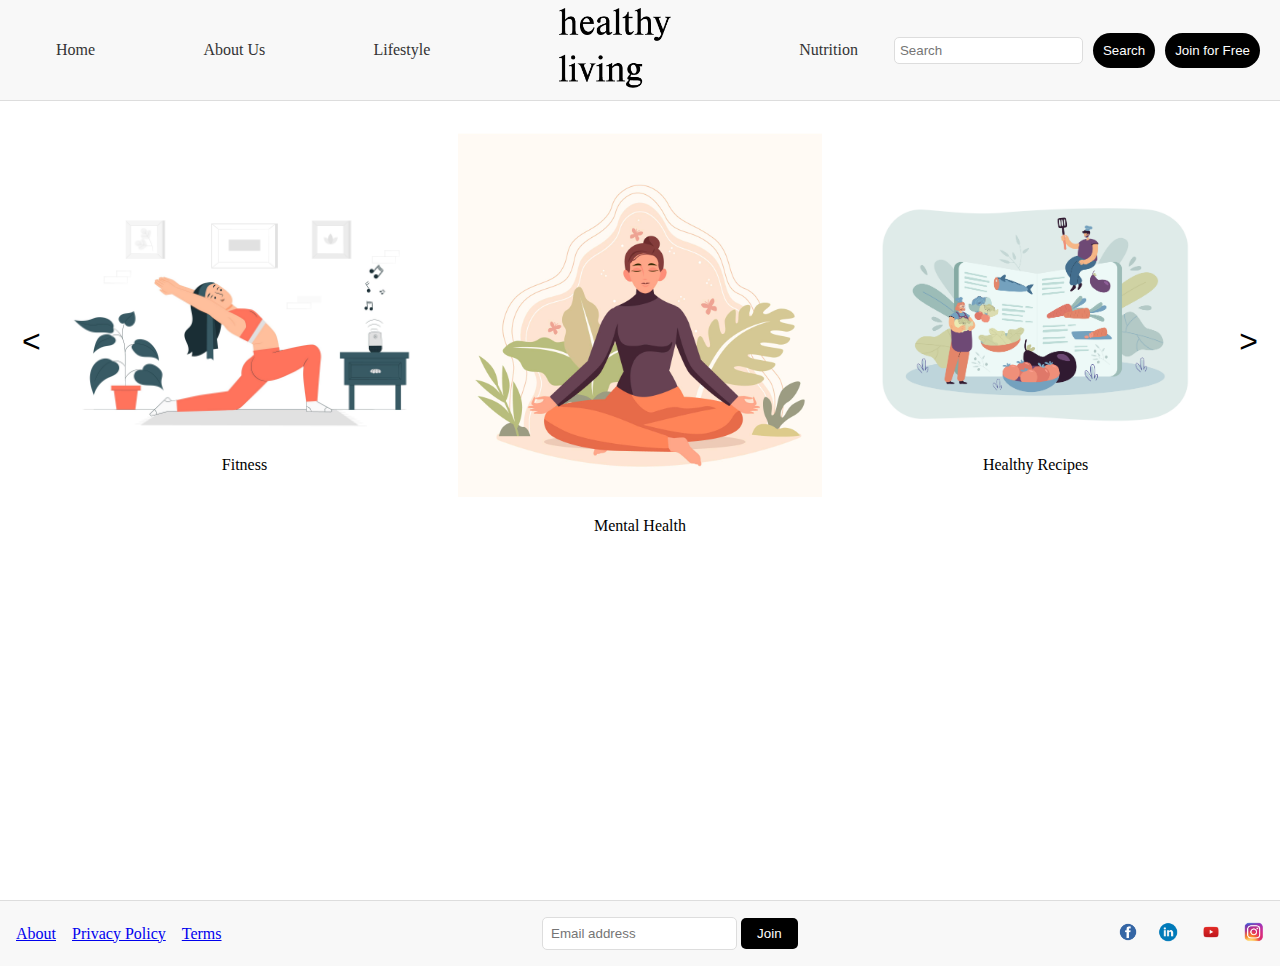
==== index.html @ 760a1e32 "first commit" ====
<!DOCTYPE html>
<html lang="en">
<head>
    <meta charset="UTF-8">
    <meta name="viewport" content="width=device-width, initial-scale=1.0">
    <title>Home</title>
    <link rel="stylesheet" href="styles.css">
</head>
<body>
    <div class="wrapper">
        <header>
            <nav>
                <ul>
                    <li><a href="index.html">Home</a></li>
                    <li><a href="about.html">About Us</a></li>
                    <li><a href="lifestyle.html">Lifestyle</a></li>
                    <li><a href="index.html"><img src="logo.png" alt="Logo" class="logo"></a></li>
                    <li><a href="nutrition.html">Nutrition</a></li>
                </ul>
                <div class="search-join">
                    <input type="text" placeholder="Search">
                    <button>Search</button>
                    <button class="join-btn">Join for Free</button>
                </div>
            </nav>
        </header>
        <main>
            <section class="content">
                <div class="carousel">
                    <button class="carousel-btn left">&lt;</button>
                    <div class="carousel-item">
                        <img src="fitness.jpg" alt="Fitness">
                        <p>Fitness</p>
                    </div>
                    <div class="carousel-item">
                        <img src="mental_health.jpg" alt="Mental Health">
                        <p>Mental Health</p>
                    </div>
                    <div class="carousel-item">
                        <img src="healthy_recipes.jpg" alt="Healthy Recipes">
                        <p>Healthy Recipes</p>
                    </div>
                    <button class="carousel-btn right">&gt;</button>
                </div>
            </section>
        </main>
    </div>
    <footer>
        <ul>
            <li><a href="#">About</a></li>
            <li><a href="#">Privacy Policy</a></li>
            <li><a href="#">Terms</a></li>
        </ul>
        <div class="subscribe">
            <input type="email" placeholder="Email address">
            <button>Join</button>
        </div>
        <div class="social">
            <a href="#"><img src="facebook.png" alt="Facebook"></a>
            <a href="#"><img src="linkedin.png" alt="LinkedIn"></a></li>
            <a href="#"><img src="youtube.png" alt="YouTube"></a></li>
            <a href="#"><img src="instagram.png" alt="Instagram"></a></li>
        </div>
    </footer>
</body>
</html>
---- styles.css ----
/* Base styles */
html, body {
    height: 100%;
    margin: 0;
    font-family: Georgia, 'Times New Roman', Times, serif, sans-serif;
}



.wrapper {
    display: flex;
    flex-direction: column;
    min-height: 100vh;
}

main {
    flex-grow: 1;
    padding: 2rem;
}

header {
    background-color: #f8f8f8;
    border-bottom: 1px solid #ddd;
}

nav {
    display: flex;
    justify-content: space-between;
    align-items: center;
    max-height: 100px;
    margin: 0 auto;
    padding: 0 20px;
}

nav ul {
    list-style: none;
    margin: 0;
    padding: 0;
    display: flex;
    gap: 20px;
    flex-grow: 1; /* Allow ul to take up remaining space */
    align-items: center;
    justify-content: space-between;
}

nav ul li {
    display: inline;
    padding: 1rem;
}

nav ul li a {
    text-decoration: none;
    color: black;
    padding: 10px 20px;
    display: block;
    color: #333;
}

nav .logo {
   
    padding: 10px 20px;
    border-radius: 5px;
    height: 80px;
    margin: 1rem 0;
}

.search-join {
    display: flex;
    gap: 10px;
    align-items: center;
}

.search-join input {
    padding: 5px;
    border: 1px solid #ddd;
    border-radius: 5px;
}

.search-join button {
    background-color: black;
    color: white;
    border: none;
    padding: 10px 10px;
    border-radius: 20px;
    margin-left: auto; /* Push the search bar and button to the right */
}

.content {
    display: flex;
    flex-direction: column;
    align-items: center;
    justify-content: center;
    text-align: center; /* Center content */
}

.content img {
    max-width: 100%; /* Ensure images don't overflow */
    height: auto;
    margin: 1rem 0;
}

.carousel {
    display: flex;
    align-items: center;
    overflow-x: auto; /* Allow horizontal scrolling on small screens */
    margin: 0 -1rem; /* Adjust margins for buttons */
}

.carousel-item {
    text-align: center;
    margin: 0 1rem;
    flex: 1;
}

.carousel-item img {
    max-width: 100%;
    height: auto;
    margin: 0 auto;
}

.carousel-btn {
    background: none;
    border: none;
    font-size: 2rem;
    cursor: pointer;
}

footer {
    background-color: #f8f8f8;
    border-top: 1px solid #ddd;
    padding: 1rem;
    display: flex;
    justify-content: space-between;
    align-items: center;
}

footer ul {
    list-style: none;
    margin: 0;
    padding: 0;
    display: flex;
}

footer ul li {
    margin-right: 1rem;
}

footer .subscribe input {
    padding: 0.5rem;
    border: 1px solid #ddd;
    border-radius: 5px;
}

footer .subscribe button {
    background-color: black;
    color: white;
    padding: 0.5rem 1rem;
    border: none;
    border-radius: 5px;
}

footer .social img {
    height: 20px;
    margin-left: 1rem;
}

/* Media Queries for responsiveness */
@media (max-width: 768px) {
    nav ul {
        flex-direction: column; /* Stack nav items vertically */
        align-items: stretch;
        text-align: center;
    }

    nav ul li {
        padding: 0.5rem 0;
    }

    .carousel {
        overflow-x: auto;
        margin: 0;
        scroll-snap-type: x mandatory; /* Enable snap scrolling */
    }

    .carousel-item {
        margin: 0;
        scroll-snap-align: start; /* Align items to the start of the container */
    }
}
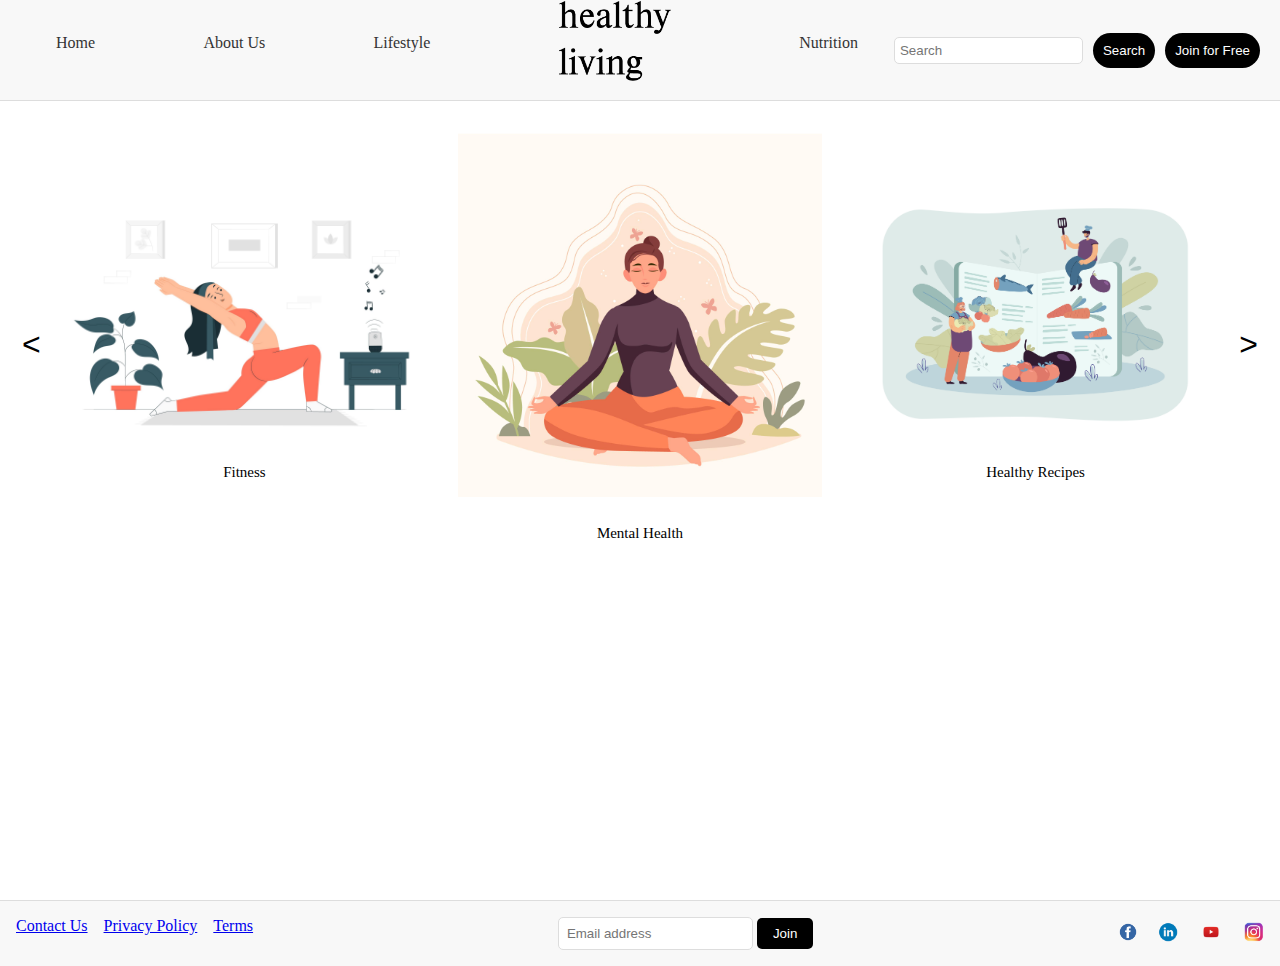
==== commit 7322213c: "Update 1" ====
--- a/index.html
+++ b/index.html
@@ -14,13 +14,13 @@
                     <li><a href="index.html">Home</a></li>
                     <li><a href="about.html">About Us</a></li>
                     <li><a href="lifestyle.html">Lifestyle</a></li>
-                    <li><a href="index.html"><img src="logo.png" alt="Logo" class="logo"></a></li>
+                    <li><a href="index.html"><img src="images/logo.png" alt="Logo" class="logo"></a></li>
                     <li><a href="nutrition.html">Nutrition</a></li>
                 </ul>
                 <div class="search-join">
                     <input type="text" placeholder="Search">
                     <button>Search</button>
-                    <button class="join-btn">Join for Free</button>
+                    <a href="join.html"><button class="join-btn">Join for Free</button></a>
                 </div>
             </nav>
         </header>
@@ -29,25 +29,32 @@
                 <div class="carousel">
                     <button class="carousel-btn left">&lt;</button>
                     <div class="carousel-item">
-                        <img src="fitness.jpg" alt="Fitness">
-                        <p>Fitness</p>
+                        <a href="fitness.html">
+                        <img src="images/fitness.jpg" alt="Fitness">
+                        <button class="carousel-btn-text">Fitness</button>
+                        </a>
                     </div>
                     <div class="carousel-item">
-                        <img src="mental_health.jpg" alt="Mental Health">
-                        <p>Mental Health</p>
+                        <a href="mental_health.html">
+                        <img src="images/mental_health.jpg" alt="Mental Health">
+                        <button class="carousel-btn-text">Mental Health</button>
+                        </a>
                     </div>
                     <div class="carousel-item">
-                        <img src="healthy_recipes.jpg" alt="Healthy Recipes">
-                        <p>Healthy Recipes</p>
+                        <a href="healthy_recipes.html">
+                        <img src="images/healthy_recipes.jpg" alt="Healthy Recipes">
+                        <button class="carousel-btn-text">Healthy Recipes</button>
+                        </a>
                     </div>
                     <button class="carousel-btn right">&gt;</button>
                 </div>
             </section>
         </main>
     </div>
+   
     <footer>
         <ul>
-            <li><a href="#">About</a></li>
+            <li><a href="#">Contact Us</a></li>
             <li><a href="#">Privacy Policy</a></li>
             <li><a href="#">Terms</a></li>
         </ul>
@@ -55,11 +62,12 @@
             <input type="email" placeholder="Email address">
             <button>Join</button>
         </div>
+       
         <div class="social">
-            <a href="#"><img src="facebook.png" alt="Facebook"></a>
-            <a href="#"><img src="linkedin.png" alt="LinkedIn"></a></li>
-            <a href="#"><img src="youtube.png" alt="YouTube"></a></li>
-            <a href="#"><img src="instagram.png" alt="Instagram"></a></li>
+            <a href="#"><img src="images/facebook.png" alt="Facebook"></a>
+            <a href="#"><img src="images/linkedin.png" alt="LinkedIn"></a>
+            <a href="#"><img src="images/youtube.png" alt="YouTube"></a>
+            <a href="#"><img src="images/instagram.png" alt="Instagram"></a>
         </div>
     </footer>
 </body>
--- a/styles.css
+++ b/styles.css
@@ -1,11 +1,10 @@
 /* Base styles */
-html, body {
+html,
+body {
     height: 100%;
     margin: 0;
     font-family: Georgia, 'Times New Roman', Times, serif, sans-serif;
 }
-
-
 
 .wrapper {
     display: flex;
@@ -38,7 +37,7 @@
     padding: 0;
     display: flex;
     gap: 20px;
-    flex-grow: 1; /* Allow ul to take up remaining space */
+    flex-grow: 1;
     align-items: center;
     justify-content: space-between;
 }
@@ -56,12 +55,25 @@
     color: #333;
 }
 
+nav ul li a:hover {
+    color: gray;
+}
+
 nav .logo {
-   
     padding: 10px 20px;
     border-radius: 5px;
     height: 80px;
     margin: 1rem 0;
+}
+p{
+    line-height:1.5;
+}
+ul {
+    list-style: none;
+}
+
+ul li {
+    margin-bottom: 15px;
 }
 
 .search-join {
@@ -82,7 +94,12 @@
     border: none;
     padding: 10px 10px;
     border-radius: 20px;
-    margin-left: auto; /* Push the search bar and button to the right */
+    margin-left: auto;
+}
+
+.search-join button:hover {
+    color: black;
+    background-color: gray;
 }
 
 .content {
@@ -90,11 +107,11 @@
     flex-direction: column;
     align-items: center;
     justify-content: center;
-    text-align: center; /* Center content */
+    text-align: center;
 }
 
 .content img {
-    max-width: 100%; /* Ensure images don't overflow */
+    max-width: 65%;
     height: auto;
     margin: 1rem 0;
 }
@@ -102,15 +119,15 @@
 .carousel {
     display: flex;
     align-items: center;
-    overflow-x: auto; /* Allow horizontal scrolling on small screens */
-    margin: 0 -1rem; /* Adjust margins for buttons */
+    overflow-x: auto;
+    margin: 0 -1rem;
 }
 
 .carousel-item {
     text-align: center;
     margin: 0 1rem;
     flex: 1;
-}
+} 
 
 .carousel-item img {
     max-width: 100%;
@@ -118,6 +135,8 @@
     margin: 0 auto;
 }
 
+
+
 .carousel-btn {
     background: none;
     border: none;
@@ -167,7 +186,7 @@
 /* Media Queries for responsiveness */
 @media (max-width: 768px) {
     nav ul {
-        flex-direction: column; /* Stack nav items vertically */
+        flex-direction: column;
         align-items: stretch;
         text-align: center;
     }
@@ -179,11 +198,170 @@
     .carousel {
         overflow-x: auto;
         margin: 0;
-        scroll-snap-type: x mandatory; /* Enable snap scrolling */
+        scroll-snap-type: x mandatory;
     }
 
     .carousel-item {
         margin: 0;
-        scroll-snap-align: start; /* Align items to the start of the container */
+        scroll-snap-align: start;
     }
 }
+
+/* Join page styles */
+.join-page {
+    background: url('images/background_image.jpeg') no-repeat center center fixed;
+    background-size: cover;
+    padding: 2rem 0; /* Add some padding around the section */
+}
+
+.join-section {
+    max-width: 500px;
+    margin: 5% auto; /* Center the section with some top margin */
+    padding: 2rem;
+    background-color: rgba(255, 255, 255, 0.8); /* White background with transparency */
+    border-radius: 10px;
+    box-shadow: 0 0 10px rgba(0, 0, 0, 0.1);
+    color: #333; /* Dark text color for readability */
+}
+
+.join-section h1 {
+    text-align: center;
+    margin-bottom: 1rem;
+}
+
+.join-section form {
+    display: flex;
+    flex-direction: column;
+    gap: 1rem;
+}
+
+.join-section label {
+    font-weight: bold;
+}
+
+.join-section input {
+    padding: 0.5rem;
+    border: 1px solid #ddd;
+    border-radius: 5px;
+}
+
+.join-section .join-submit-btn {
+    background-color: #ff4500;
+    color: white;
+    border: none;
+    padding: 0.5rem;
+    border-radius: 5px;
+    cursor: pointer;
+}
+
+.join-section .join-submit-btn:hover {
+    background-color: #ff6347;
+}
+
+/* Content sections visibility */
+.content-section {
+    display: none;
+}
+
+.content-section.active {
+    display: block;
+}
+
+/* Optional: Style the toggle links */
+.toggle-heading {
+    cursor: pointer;
+    color: #007bff; /* Change to your preferred color */
+}
+
+.toggle-heading:hover {
+    text-decoration: underline;
+}
+/* STYLE FOR MENTAL HEALTH PAGE */
+/* Additional content section styles */
+.articles, .techniques {
+    padding: 2rem;
+    background-color: #f5f5f5;
+    margin: 2rem 0;
+}
+
+.articles h2, .techniques h2 {
+    font-size: 1.5rem;
+    margin-bottom: 1rem;
+}
+
+article {
+    margin-bottom: 1.5rem;
+}
+
+article h3 {
+    font-size: 1.25rem;
+    margin-bottom: 0.5rem;
+}
+
+article p {
+    font-size: 1rem;
+    line-height: 1.5;
+}
+/* STYLE FOR HEALTHY RECIPES PAGE */
+/* Additional content section styles */
+.recipes, .budget-tips {
+    padding: 2rem;
+    background-color: #f5f5f5;
+    margin: 2rem 0;
+}
+
+.recipes h2, .budget-tips h2 {
+    font-size: 1.5rem;
+    margin-bottom: 1rem;
+}
+
+article {
+    margin-bottom: 1.5rem;
+}
+
+article h3 {
+    font-size: 1.25rem;
+    margin-bottom: 0.5rem;
+}
+
+article p {
+    font-size: 1rem;
+    line-height: 1.5;
+}
+
+article ol {
+    margin: 0;
+    padding-left: 1.5rem;
+}
+.carousel-btn-text {
+    width: 9em;
+    height: 3em;
+    border-radius: 30em;
+    font-size: 15px;
+    font-family: inherit;
+    border: none;
+    position: relative;
+    overflow: hidden;
+    z-index: 1;
+    background-color: transparent; /* Make sure the initial background is transparent */
+    cursor: pointer;
+    margin-top: 10px;
+}
+
+.carousel-btn-text::before {
+    content: '';
+    width: 0;
+    height: 3em;
+    border-radius: 30em;
+    position: absolute;
+    top: 0;
+    left: 0;
+    background-image: linear-gradient(to right, powderblue 0%, pink 100%);
+    transition: .5s ease;
+    display: block;
+    z-index: -1;
+}
+
+.carousel-btn-text:hover::before {
+    width: 9em;
+}